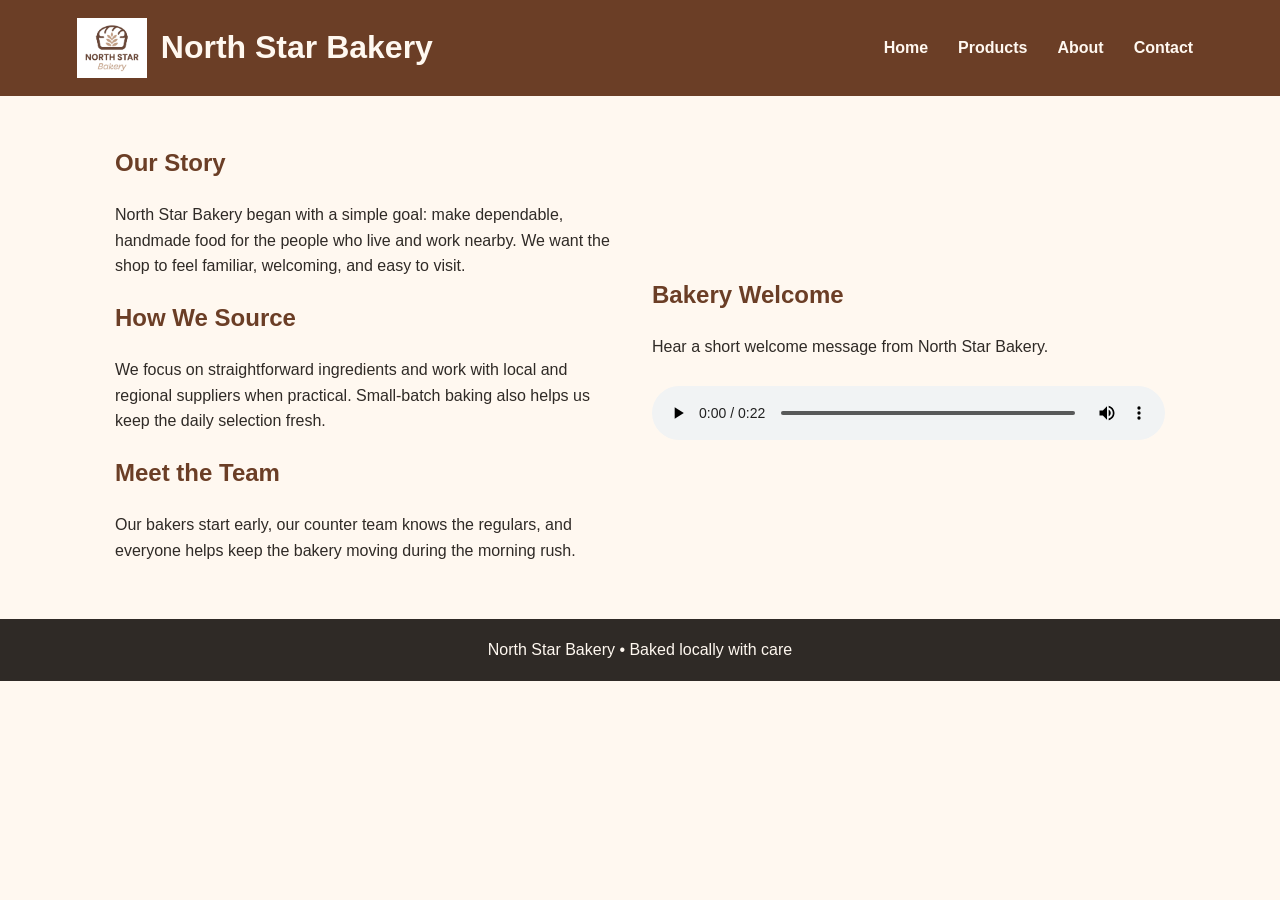
==== about.html @ 0dd799cc "Add files via upload" ====
<!DOCTYPE html>
<html lang="en"><head><meta charset="UTF-8"><meta name="viewport" content="width=device-width, initial-scale=1.0"><title>North Star Bakery | About</title><link rel="stylesheet" href="styles.css"></head>
<body><header><div class="brand"><img src="media/bakery-logo_c.png" alt="North Star Bakery logo"><h1>North Star Bakery</h1></div><nav><a href="index.html">Home</a><a href="products.html">Products</a><a href="about.html">About</a><a href="contact.html">Contact</a></nav></header>
<main><section class="two-column"><div><h2>Our Story</h2><p>North Star Bakery began with a simple goal: make dependable, handmade food for the people who live and work nearby. We want the shop to feel familiar, welcoming, and easy to visit.</p><h2>How We Source</h2><p>We focus on straightforward ingredients and work with local and regional suppliers when practical. Small-batch baking also helps us keep the daily selection fresh.</p><h2>Meet the Team</h2><p>Our bakers start early, our counter team knows the regulars, and everyone helps keep the bakery moving during the morning rush.</p></div><div><h2>Bakery Welcome</h2><p>Hear a short welcome message from North Star Bakery.</p><audio controls><source src="media/bakery-welcome-mixed_c.mp3" type="audio/mpeg">Your browser does not support the audio element. This recording contains a welcome message from North Star Bakery.</audio></div></section></main><footer>North Star Bakery &bull; Baked locally with care</footer></body></html>
---- styles.css ----
* { box-sizing: border-box; }
body {
  margin: 0;
  font-family: Arial, Helvetica, sans-serif;
  color: #2F2A26;
  background: #FFF8F0;
  line-height: 1.6;
}
header {
  background: #6B3E26;
  color: #FFF8F0;
  padding: 18px 6%;
}
.brand {
  display: flex;
  align-items: center;
  gap: 14px;
}
.brand img { width: 70px; height: auto; }
.brand h1 { margin: 0; font-size: 1.7rem; }
nav { margin-top: 12px; display: flex; flex-wrap: wrap; gap: 10px; }
nav a {
  color: #FFF8F0;
  text-decoration: none;
  font-weight: bold;
  padding: 6px 10px;
  border-radius: 5px;
}
nav a:hover, nav a:focus { background: #D88C5A; }
main { width: 90%; max-width: 1050px; margin: 0 auto; padding: 28px 0 40px; }
h2, h3 { color: #6B3E26; }
.hero, .two-column, .cards { display: flex; flex-direction: column; gap: 24px; }
.hero img, figure img, .content-image, picture img { width: 100%; height: auto; border-radius: 8px; }
.hero-text, .card, form, .info-box {
  background: white;
  padding: 20px;
  border-radius: 8px;
}
.button {
  display: inline-block;
  background: #D88C5A;
  color: #2F2A26;
  padding: 10px 16px;
  border-radius: 6px;
  text-decoration: none;
  font-weight: bold;
}
figure { margin: 0; }
figcaption { font-size: .95rem; padding-top: 6px; }
video, audio { width: 100%; margin-top: 10px; }
label, legend { font-weight: bold; }
fieldset { border: 1px solid #D88C5A; border-radius: 6px; margin-bottom: 16px; }
input, select, textarea {
  width: 100%;
  padding: 10px;
  margin: 5px 0 14px;
  border: 1px solid #6B3E26;
  border-radius: 4px;
  font: inherit;
}
textarea { min-height: 110px; }
button { background: #6B3E26; color: #FFF8F0; border: 0; padding: 11px 18px; border-radius: 5px; font-weight: bold; }
footer { background: #2F2A26; color: #FFF8F0; text-align: center; padding: 18px; }
.price { font-weight: bold; color: #6B3E26; }
@media (min-width: 760px) {
  header { display: flex; justify-content: space-between; align-items: center; }
  nav { margin-top: 0; }
  .hero, .two-column { flex-direction: row; align-items: center; }
  .hero > *, .two-column > * { flex: 1; }
  .cards { flex-direction: row; align-items: stretch; }
  .cards .card { flex: 1; }
  .brand h1 { font-size: 2rem; }
}
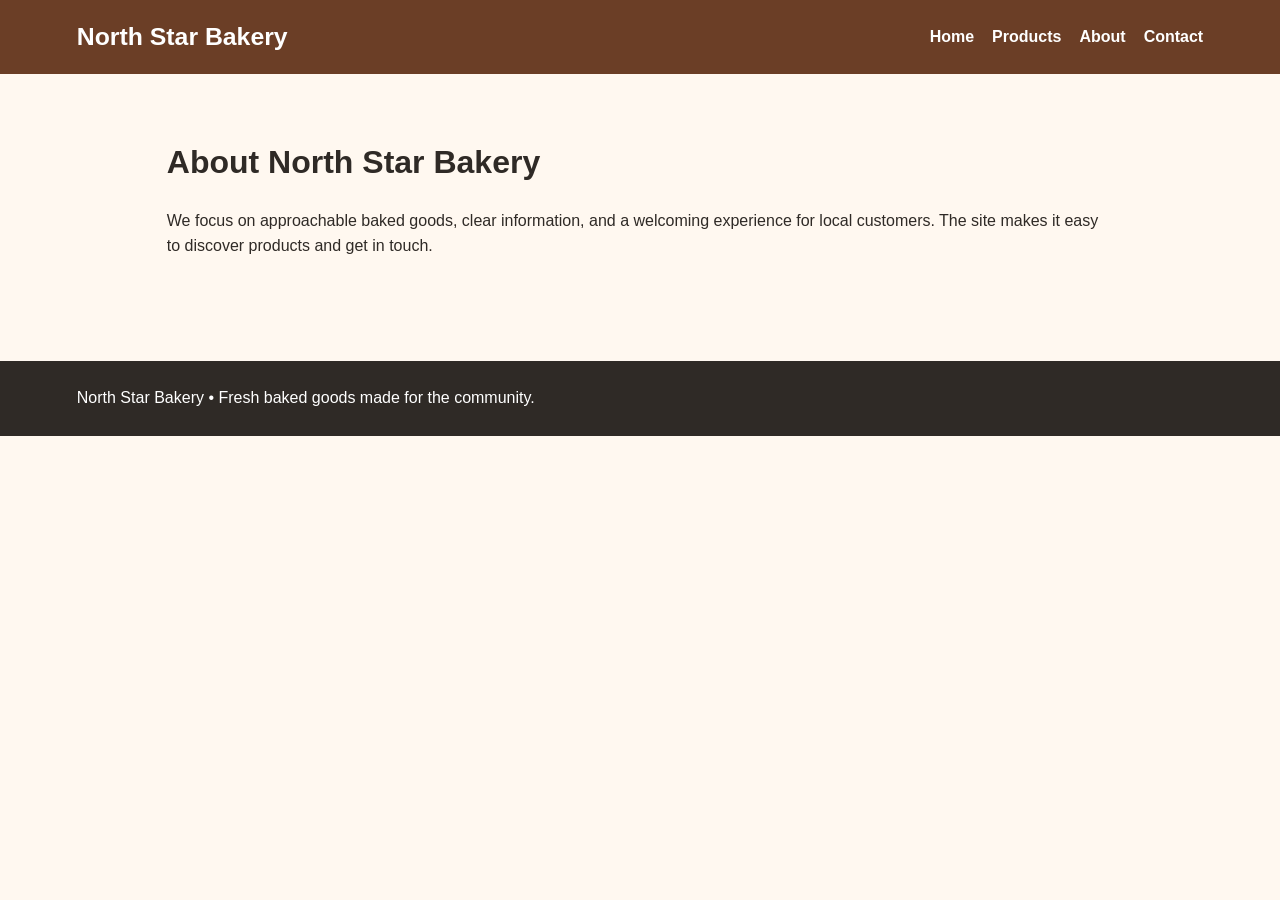
==== commit 5d561bbb: "Add files via upload" ====
--- a/about.html
+++ b/about.html
@@ -1,4 +1 @@
-<!DOCTYPE html>
-<html lang="en"><head><meta charset="UTF-8"><meta name="viewport" content="width=device-width, initial-scale=1.0"><title>North Star Bakery | About</title><link rel="stylesheet" href="styles.css"></head>
-<body><header><div class="brand"><img src="media/bakery-logo_c.png" alt="North Star Bakery logo"><h1>North Star Bakery</h1></div><nav><a href="index.html">Home</a><a href="products.html">Products</a><a href="about.html">About</a><a href="contact.html">Contact</a></nav></header>
-<main><section class="two-column"><div><h2>Our Story</h2><p>North Star Bakery began with a simple goal: make dependable, handmade food for the people who live and work nearby. We want the shop to feel familiar, welcoming, and easy to visit.</p><h2>How We Source</h2><p>We focus on straightforward ingredients and work with local and regional suppliers when practical. Small-batch baking also helps us keep the daily selection fresh.</p><h2>Meet the Team</h2><p>Our bakers start early, our counter team knows the regulars, and everyone helps keep the bakery moving during the morning rush.</p></div><div><h2>Bakery Welcome</h2><p>Hear a short welcome message from North Star Bakery.</p><audio controls><source src="media/bakery-welcome-mixed_c.mp3" type="audio/mpeg">Your browser does not support the audio element. This recording contains a welcome message from North Star Bakery.</audio></div></section></main><footer>North Star Bakery &bull; Baked locally with care</footer></body></html>
+<!doctype html><html><head><meta charset="utf-8"><meta name="viewport" content="width=device-width"><title>About</title><link rel="stylesheet" href="styles.css"></head><body><header><div class="brand">North Star Bakery</div><nav><a href="index.html">Home</a><a href="products.html">Products</a><a href="about.html">About</a><a href="contact.html">Contact</a></nav></header><main><h1>About North Star Bakery</h1><p>We focus on approachable baked goods, clear information, and a welcoming experience for local customers. The site makes it easy to discover products and get in touch.</p></main><footer>North Star Bakery • Fresh baked goods made for the community.</footer></body></html>
--- a/styles.css
+++ b/styles.css
@@ -1,73 +1,7 @@
-* { box-sizing: border-box; }
-body {
-  margin: 0;
-  font-family: Arial, Helvetica, sans-serif;
-  color: #2F2A26;
-  background: #FFF8F0;
-  line-height: 1.6;
-}
-header {
-  background: #6B3E26;
-  color: #FFF8F0;
-  padding: 18px 6%;
-}
-.brand {
-  display: flex;
-  align-items: center;
-  gap: 14px;
-}
-.brand img { width: 70px; height: auto; }
-.brand h1 { margin: 0; font-size: 1.7rem; }
-nav { margin-top: 12px; display: flex; flex-wrap: wrap; gap: 10px; }
-nav a {
-  color: #FFF8F0;
-  text-decoration: none;
-  font-weight: bold;
-  padding: 6px 10px;
-  border-radius: 5px;
-}
-nav a:hover, nav a:focus { background: #D88C5A; }
-main { width: 90%; max-width: 1050px; margin: 0 auto; padding: 28px 0 40px; }
-h2, h3 { color: #6B3E26; }
-.hero, .two-column, .cards { display: flex; flex-direction: column; gap: 24px; }
-.hero img, figure img, .content-image, picture img { width: 100%; height: auto; border-radius: 8px; }
-.hero-text, .card, form, .info-box {
-  background: white;
-  padding: 20px;
-  border-radius: 8px;
-}
-.button {
-  display: inline-block;
-  background: #D88C5A;
-  color: #2F2A26;
-  padding: 10px 16px;
-  border-radius: 6px;
-  text-decoration: none;
-  font-weight: bold;
-}
-figure { margin: 0; }
-figcaption { font-size: .95rem; padding-top: 6px; }
-video, audio { width: 100%; margin-top: 10px; }
-label, legend { font-weight: bold; }
-fieldset { border: 1px solid #D88C5A; border-radius: 6px; margin-bottom: 16px; }
-input, select, textarea {
-  width: 100%;
-  padding: 10px;
-  margin: 5px 0 14px;
-  border: 1px solid #6B3E26;
-  border-radius: 4px;
-  font: inherit;
-}
-textarea { min-height: 110px; }
-button { background: #6B3E26; color: #FFF8F0; border: 0; padding: 11px 18px; border-radius: 5px; font-weight: bold; }
-footer { background: #2F2A26; color: #FFF8F0; text-align: center; padding: 18px; }
-.price { font-weight: bold; color: #6B3E26; }
-@media (min-width: 760px) {
-  header { display: flex; justify-content: space-between; align-items: center; }
-  nav { margin-top: 0; }
-  .hero, .two-column { flex-direction: row; align-items: center; }
-  .hero > *, .two-column > * { flex: 1; }
-  .cards { flex-direction: row; align-items: stretch; }
-  .cards .card { flex: 1; }
-  .brand h1 { font-size: 2rem; }
-}
+:root{--cream:#fff8f0;--brown:#6b3e26;--peach:#d88c5a;--charcoal:#2f2a26}
+*{box-sizing:border-box}body{margin:0;font-family:Arial,sans-serif;background:var(--cream);color:var(--charcoal);line-height:1.55}
+header{background:var(--brown);color:white;padding:18px 6%;display:flex;justify-content:space-between;align-items:center;flex-wrap:wrap}.brand{font-size:1.55rem;font-weight:700}nav a{color:white;text-decoration:none;margin-left:18px;font-weight:600}
+.hero{padding:70px 7%;background:linear-gradient(135deg,#fff8f0,#f4dfcf)}.hero h1{font-size:3rem;margin:.1em 0}.hero p{max-width:650px}
+main{max-width:1100px;margin:auto;padding:42px 6%}h2{color:var(--brown)}button,.btn{background:var(--peach);border:0;color:white;padding:11px 18px;border-radius:8px;cursor:pointer;font-weight:700}.btn{display:inline-block;text-decoration:none}
+.toolbar{display:flex;gap:10px;flex-wrap:wrap;margin:20px 0}.filter.active{outline:3px solid var(--brown)}.grid{display:grid;grid-template-columns:repeat(auto-fit,minmax(220px,1fr));gap:18px}.card{background:white;border-radius:12px;padding:20px;box-shadow:0 4px 15px #00000012}.card h3{margin-top:0}.price{font-weight:700;color:var(--brown)}.favorite{background:transparent;color:var(--brown);border:1px solid var(--brown);width:100%}.favorite.saved{background:var(--brown);color:white}
+.notice{background:white;border-left:5px solid var(--peach);padding:12px 15px;margin:12px 0;border-radius:5px}form{max-width:650px;background:white;padding:24px;border-radius:12px;box-shadow:0 4px 15px #00000012}.field{margin-bottom:18px}label{display:block;font-weight:700;margin-bottom:6px}input,textarea{width:100%;padding:11px;border:1px solid #aaa;border-radius:7px;font:inherit}.error{color:#a51f1f;font-size:.92rem;min-height:1.2em;margin-top:4px}.success{color:#176b35;font-weight:700}footer{background:var(--charcoal);color:white;padding:25px 6%;margin-top:45px}@media(max-width:600px){.hero h1{font-size:2.2rem}nav a{margin:0 10px 0 0}}
